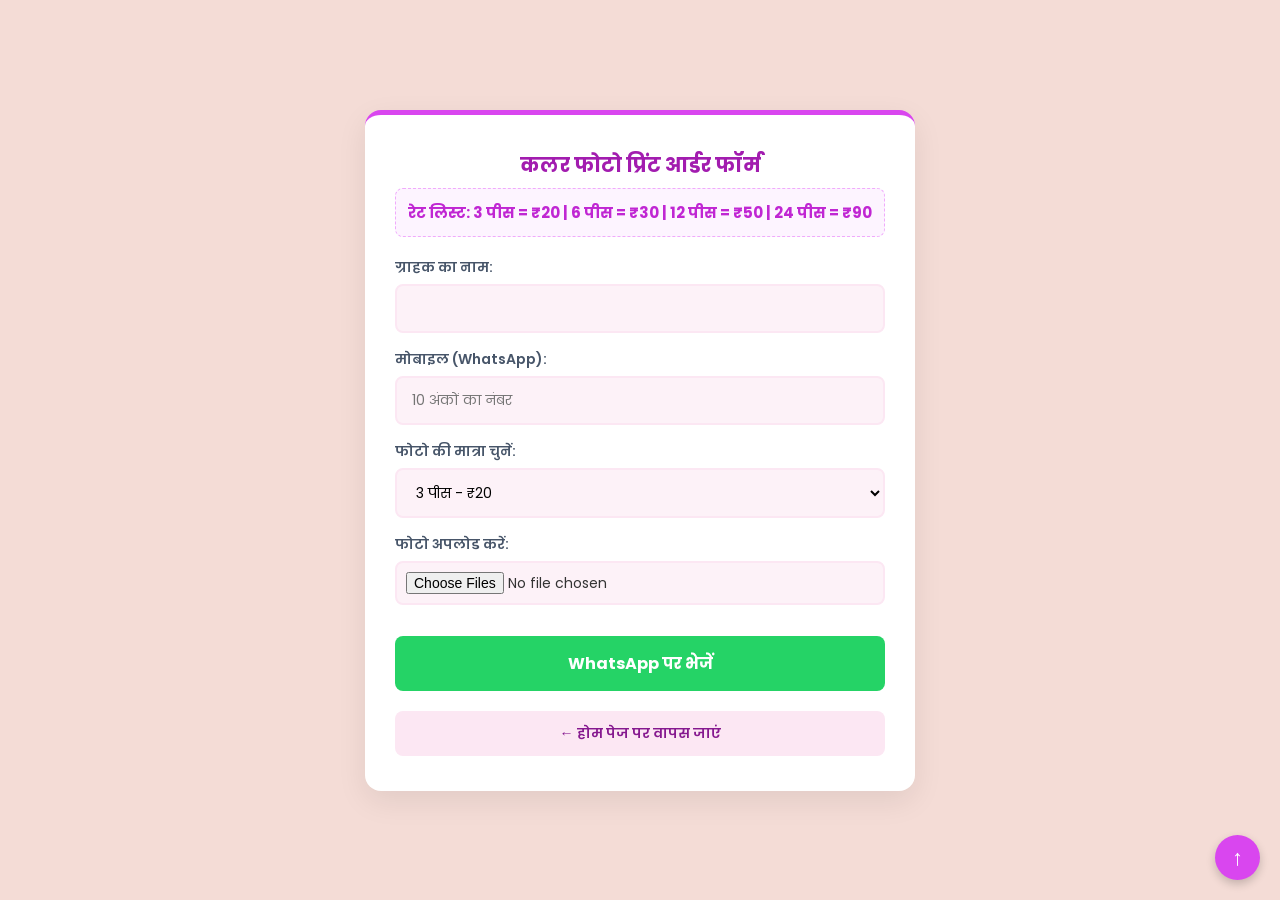
==== photo.html @ 9f6e5f60 "Add files via upload" ====
﻿<!DOCTYPE html>
<html lang="hi">
<head>
    <meta charset="UTF-8">
    <meta name="viewport" content="width=device-width, initial-scale=1.0">
    <title>कलर फोटो फॉर्म - Best to Best Computer</title>
    <link rel="stylesheet" href="style.css">
    <link href="https://fonts.googleapis.com/css2?family=Poppins:wght@400;500;600;700&display=swap" rel="stylesheet">
</head>
<body>

    <div class="top-arrow" onclick="window.scrollTo({top: 0, behavior: 'smooth'})">↑</div>

    <div class="form-box">
        <h2>कलर फोटो प्रिंट आर्डर फॉर्म</h2>
        <div class="fee-table">रेट लिस्ट: 3 पीस = ₹20 | 6 पीस = ₹30 | 12 पीस = ₹50 | 24 पीस = ₹90</div>

        <div class="group"><label>ग्राहक का नाम:</label><input type="text" id="pName"></div>
        <div class="group"><label>मोबाइल (WhatsApp):</label><input type="tel" id="pMobile" placeholder="10 अंकों का नंबर"></div>
        <div class="group">
            <label>फोटो की मात्रा चुनें:</label>
            <select id="pQty">
                <option value="3 पीस (₹20)">3 पीस - ₹20</option>
                <option value="6 पीस (₹30)">6 पीस - ₹30</option>
                <option value="12 पीस (₹50)">12 पीस - ₹50</option>
                <option value="24 पीस (₹90)">24 पीस - ₹90</option>
            </select>
        </div>
        <div class="group"><label>फोटो अपलोड करें:</label><input type="file" id="pFiles" multiple></div>

        <button class="btn" onclick="validateAndSendPhoto()">WhatsApp पर भेजें</button>
        <a href="index.html" class="back-link">← होम पेज पर वापस जाएं</a>
    </div>

    <script>
        function getFiles(id) {
            let files = document.getElementById(id).files;
            let names = [];
            for (let i = 0; i < files.length; i++) { names.push(files[i].name); }
            return names.length > 0 ? names.join(", ") : "संलग्न नहीं";
        }

        function isValidMobile(mobile) { return /^[0-9]{10}$/.test(mobile); }

        function validateAndSendPhoto() {
            let name = document.getElementById("pName").value.trim();
            let mobile = document.getElementById("pMobile").value.trim();

            if (!name) { alert("कृपया नाम दर्ज करें!"); return; }
            if (!isValidMobile(mobile)) { alert("कृपया सही 10 अंकों का मोबाइल नंबर दर्ज करें!"); return; }

            let msg = `*--- कलर फोटो आर्डर ---*\n` +
                      `💻 दुकान: Best to Best Computer (बड़बाद)\n` +
                      `🖼️ मात्रा: ${document.getElementById("pQty").value}\n\n` +
                      `👤 नाम: ${name}\n` +
                      `📞 मोबाइल: ${mobile}\n` +
                      `📎 फोटो फाइल: ${getFiles('pFiles')}`;

            window.open(`https://wa.me/916204339748?text=` + encodeURIComponent(msg), '_blank');
        }
    </script>
</body>
</html>
---- style.css ----
﻿/* Google Font Import */
@import url('https://fonts.googleapis.com/css2?family=Poppins:wght@400;500;600;700&display=swap');

/* Basic Reset */
* {
    margin: 0;
    padding: 0;
    box-sizing: border-box;
    font-family: 'Poppins', sans-serif;
}

body {
    background: #f4dcd6; /* यहाँ फोटो जैसा सॉफ्ट पिंक बैकग्राउंड कलर सेट किया गया है */
    color: #333;
    display: flex;
    justify-content: center;
    align-items: center;
    min-height: 100vh;
    padding: 20px;
}

/* Form Container & Main Box */
.form-box, .container {
    background: #ffffff;
    width: 100%;
    max-width: 550px;
    padding: 35px 30px;
    border-radius: 16px;
    box-shadow: 0 10px 30px rgba(0,0,0,0.08);
    border-top: 5px solid #d946ef; /* ऊपर की बॉर्डर को मैचिंग पिंक/पर्पल शेड दिया गया है */
}

/* Headers & Shop Logo Text */
h1, h2 {
    text-align: center;
    color: #a21caf; /* फोटो की तरह हेडिंग का रंग पर्पल/मैजेंटा किया गया है */
    margin-bottom: 8px;
    font-weight: 700;
}

h1 { font-size: 24px; text-transform: uppercase; }
h2 { font-size: 20px; }

p {
    text-align: center;
    color: #64748b;
    font-size: 14px;
    margin-bottom: 25px;
    font-weight: 500;
}

/* Logo Design inside Index */
.shop-logo {
    text-align: center;
    margin-bottom: 15px;
}

.logo-icon {
    font-size: 45px;
    background: linear-gradient(135deg, #c026d3, #9333ea);
    -webkit-background-clip: text;
    -webkit-text-fill-color: transparent;
    display: inline-block;
    margin-bottom: 5px;
}

.logo-text {
    font-size: 20px;
    font-weight: 700;
    color: #a21caf;
    text-transform: uppercase;
}

.logo-tagline {
    font-size: 12px;
    color: #db2777;
    font-weight: 600;
    text-transform: uppercase;
    letter-spacing: 1px;
    margin-top: 2px;
}

/* Input Fields */
.group {
    margin-bottom: 16px;
}

label {
    display: block;
    font-weight: 600;
    margin-bottom: 6px;
    color: #475569;
    font-size: 14px;
}

input[type="text"], 
input[type="tel"], 
input[type="email"], 
input[type="date"], 
select, 
input[type="file"] {
    width: 100%;
    padding: 12px 15px;
    border: 2px solid #fce7f3; /* इनपुट बॉक्स का बॉर्डर हल्का पिंक */
    border-radius: 8px;
    font-size: 14px;
    transition: all 0.3s ease;
    background-color: #fdf2f8; /* इनपुट के अंदर का हल्का पिंक शेड */
}

input:focus, select:focus {
    border-color: #d946ef;
    background-color: #ffffff;
    outline: none;
    box-shadow: 0 0 0 4px rgba(217, 70, 239, 0.15);
}

input[type="file"] {
    padding: 9px;
    cursor: pointer;
}

/* WhatsApp Submit Button */
.btn {
    background: #25d366;
    color: #ffffff;
    border: none;
    padding: 15px;
    width: 100%;
    font-size: 16px;
    font-weight: 700;
    border-radius: 8px;
    cursor: pointer;
    transition: all 0.3s ease;
    margin-top: 15px;
}

.btn:hover {
    background: #1ebd5b;
    transform: translateY(-3px);
    box-shadow: 0 8px 20px rgba(37, 211, 102, 0.3);
}

/* Fee Boxes / Tables */
.fee, .fee-table {
    background: #fdf4ff;
    color: #c026d3;
    padding: 12px;
    border-radius: 8px;
    text-align: center;
    font-weight: 700;
    margin-bottom: 20px;
    border: 1px dashed #f0abfc;
    font-size: 15px;
}

/* Homepage Services Buttons */
.service-btn {
    display: flex;
    align-items: center;
    justify-content: center;
    background: #ffffff;
    color: #1e293b;
    text-decoration: none;
    padding: 16px 20px;
    margin-bottom: 16px;
    border-radius: 12px;
    font-size: 16px;
    font-weight: 600;
    transition: all 0.3s ease;
    border: 2px solid #fce7f3;
}

.service-btn:hover {
    border-color: #d946ef;
    background: #fdf4ff;
    color: #a21caf;
    transform: translateX(5px);
    box-shadow: 0 5px 15px rgba(217, 70, 239, 0.1);
}

/* Back Link */
.back-link {
    display: block;
    text-align: center;
    margin-top: 20px;
    padding: 12px;
    background: #fce7f3;
    border-radius: 8px;
    color: #86198f;
    text-decoration: none;
    font-size: 14px;
    font-weight: 600;
    transition: 0.3s;
}

.back-link:hover {
    background: #fbcfe8;
    color: #701a75;
}

/* Checkbox Group */
.checkbox-group {
    background: #fdf2f8;
    padding: 10px;
    border-radius: 8px;
    border: 1px solid #fce7f3;
    display: flex;
    flex-wrap: wrap;
    gap: 10px;
}

.checkbox-group label {
    font-weight: normal;
    display: inline-flex;
    align-items: center;
    gap: 5px;
    cursor: pointer;
}

/* Top Arrow Button */
.top-arrow {
    position: fixed;
    bottom: 20px;
    right: 20px;
    background: #d946ef;
    color: white;
    width: 45px;
    height: 45px;
    display: flex;
    justify-content: center;
    align-items: center;
    border-radius: 50%;
    cursor: pointer;
    font-size: 22px;
    box-shadow: 0 4px 10px rgba(0,0,0,0.2);
    z-index: 1000;
    transition: 0.3s;
}

.top-arrow:hover {
    background: #c026d3;
    transform: translateY(-3px);
}
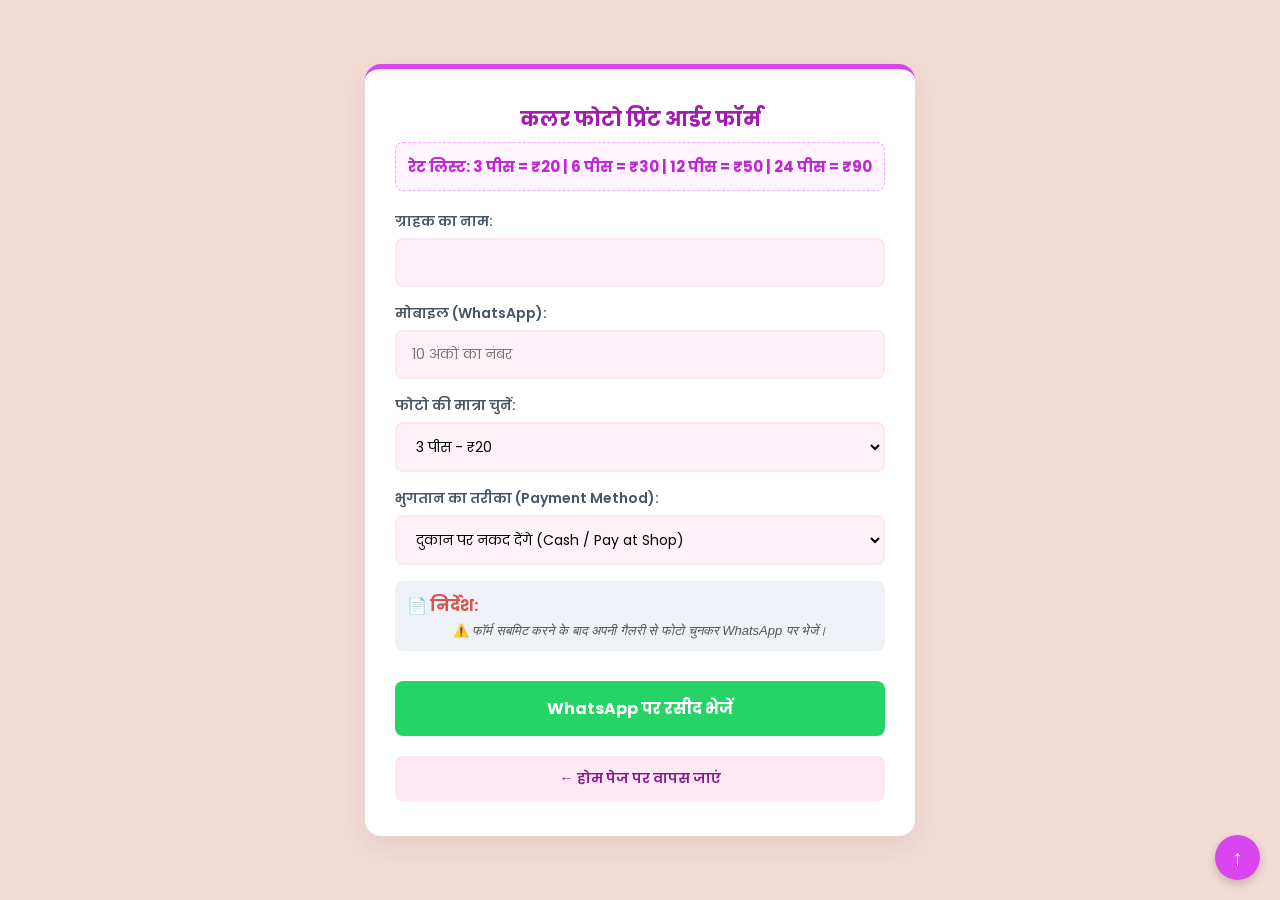
==== commit 9ea0c84b: "Update photo.html" ====
--- a/photo.html
+++ b/photo.html
@@ -1,4 +1,4 @@
-﻿<!DOCTYPE html>
+<!DOCTYPE html>
 <html lang="hi">
 <head>
     <meta charset="UTF-8">
@@ -8,13 +8,11 @@
     <link href="https://fonts.googleapis.com/css2?family=Poppins:wght@400;500;600;700&display=swap" rel="stylesheet">
 </head>
 <body>
-
     <div class="top-arrow" onclick="window.scrollTo({top: 0, behavior: 'smooth'})">↑</div>
-
     <div class="form-box">
         <h2>कलर फोटो प्रिंट आर्डर फॉर्म</h2>
         <div class="fee-table">रेट लिस्ट: 3 पीस = ₹20 | 6 पीस = ₹30 | 12 पीस = ₹50 | 24 पीस = ₹90</div>
-
+        
         <div class="group"><label>ग्राहक का नाम:</label><input type="text" id="pName"></div>
         <div class="group"><label>मोबाइल (WhatsApp):</label><input type="tel" id="pMobile" placeholder="10 अंकों का नंबर"></div>
         <div class="group">
@@ -26,38 +24,62 @@
                 <option value="24 पीस (₹90)">24 पीस - ₹90</option>
             </select>
         </div>
-        <div class="group"><label>फोटो अपलोड करें:</label><input type="file" id="pFiles" multiple></div>
 
-        <button class="btn" onclick="validateAndSendPhoto()">WhatsApp पर भेजें</button>
+        <div class="group">
+            <label>भुगतान का तरीका (Payment Method):</label>
+            <select id="payMethod" onchange="togglePaymentBox()">
+                <option value="दुकान पर नकद देंगे (Pay at Shop)">दुकान पर नकद देंगे (Cash / Pay at Shop)</option>
+                <option value="ऑनलाइन UPI पेमेंट (Online QR Scan)">ऑनलाइन UPI पेमेंट (QR स्कैन करके)</option>
+            </select>
+        </div>
+
+        <div id="onlinePayBox" style="display: none; background: #f9f9f9; padding: 15px; border-radius: 8px; border: 1px dashed #1a73e8; text-align: center; margin-bottom: 15px;">
+            <b style="color: #1a73e8; display: block; margin-bottom: 8px;">📱 QR कोड स्कैन करके पेमेंट करें:</b>
+            <img src="qrcode.jpg" alt="UPI QR Code" style="width: 180px; height: auto; margin: 10px auto; display: block; border-radius: 8px; border: 1px solid #ccc;">
+            <p style="font-size: 13px; color: #555; margin: 0 0 10px 0;">UPI ID: <b>kantlalmandal88@okicici</b></p>
+            <div style="font-size: 12px; color: #d9534f; background: #fff3f3; padding: 6px; border-radius: 4px;">
+                ⚠️ पेमेंट करने के बाद UTR नंबर नीचे लिखें:
+            </div>
+            <div class="group" style="margin-top: 10px; text-align: left;">
+                <label>UPI Transaction / UTR No:</label>
+                <input type="text" id="upiRefNo" placeholder="पेमेंट का UTR नंबर लिखें">
+            </div>
+        </div>
+        
+        <div style="background: #eef2f7; padding: 12px; border-radius: 8px; margin-bottom: 15px;">
+            <b style="color: #d9534f; display: block; margin-bottom: 5px;">📄 निर्देश:</b>
+            <p style="margin: 0; font-size: 13px; color: #555;">⚠️ <i>फॉर्म सबमिट करने के बाद अपनी गैलरी से फोटो चुनकर WhatsApp पर भेजें।</i></p>
+        </div>
+
+        <button class="btn" onclick="validateAndSendPhoto()">WhatsApp पर रसीद भेजें</button>
         <a href="index.html" class="back-link">← होम पेज पर वापस जाएं</a>
     </div>
 
     <script>
-        function getFiles(id) {
-            let files = document.getElementById(id).files;
-            let names = [];
-            for (let i = 0; i < files.length; i++) { names.push(files[i].name); }
-            return names.length > 0 ? names.join(", ") : "संलग्न नहीं";
+        function togglePaymentBox() {
+            let method = document.getElementById("payMethod").value;
+            let payBox = document.getElementById("onlinePayBox");
+            payBox.style.display = method.includes("ऑनलाइन") ? "block" : "none";
         }
-
         function isValidMobile(mobile) { return /^[0-9]{10}$/.test(mobile); }
-
         function validateAndSendPhoto() {
             let name = document.getElementById("pName").value.trim();
             let mobile = document.getElementById("pMobile").value.trim();
-
             if (!name) { alert("कृपया नाम दर्ज करें!"); return; }
             if (!isValidMobile(mobile)) { alert("कृपया सही 10 अंकों का मोबाइल नंबर दर्ज करें!"); return; }
+            let payMethod = document.getElementById("payMethod").value;
+            let upiRef = document.getElementById("upiRefNo").value.trim() || "लागू नहीं";
 
-            let msg = `*--- कलर फोटो आर्डर ---*\n` +
+            let msg = `🧾 *--- फोटो आर्डर रसीद ---*\n` +
                       `💻 दुकान: Best to Best Computer (बड़बाद)\n` +
-                      `🖼️ मात्रा: ${document.getElementById("pQty").value}\n\n` +
-                      `👤 नाम: ${name}\n` +
-                      `📞 मोबाइल: ${mobile}\n` +
-                      `📎 फोटो फाइल: ${getFiles('pFiles')}`;
-
+                      `🖼️ मात्रा: ${document.getElementById("pQty").value}\n` +
+                      `💳 भुगतान स्थिति: ${payMethod}\n` +
+                      (payMethod.includes("ऑनलाइन") ? `🔢 UTR/Ref No: ${upiRef}\n` : ``) +
+                      `\n👤 नाम: ${name}\n` +
+                      `📞 मोबाइल: ${mobile}\n\n` +
+                      `📎 _(नोट: ग्राहक इसके बाद फोटो WhatsApp पर भेजेंगे)_`;
             window.open(`https://wa.me/916204339748?text=` + encodeURIComponent(msg), '_blank');
         }
     </script>
 </body>
-</html>+</html>
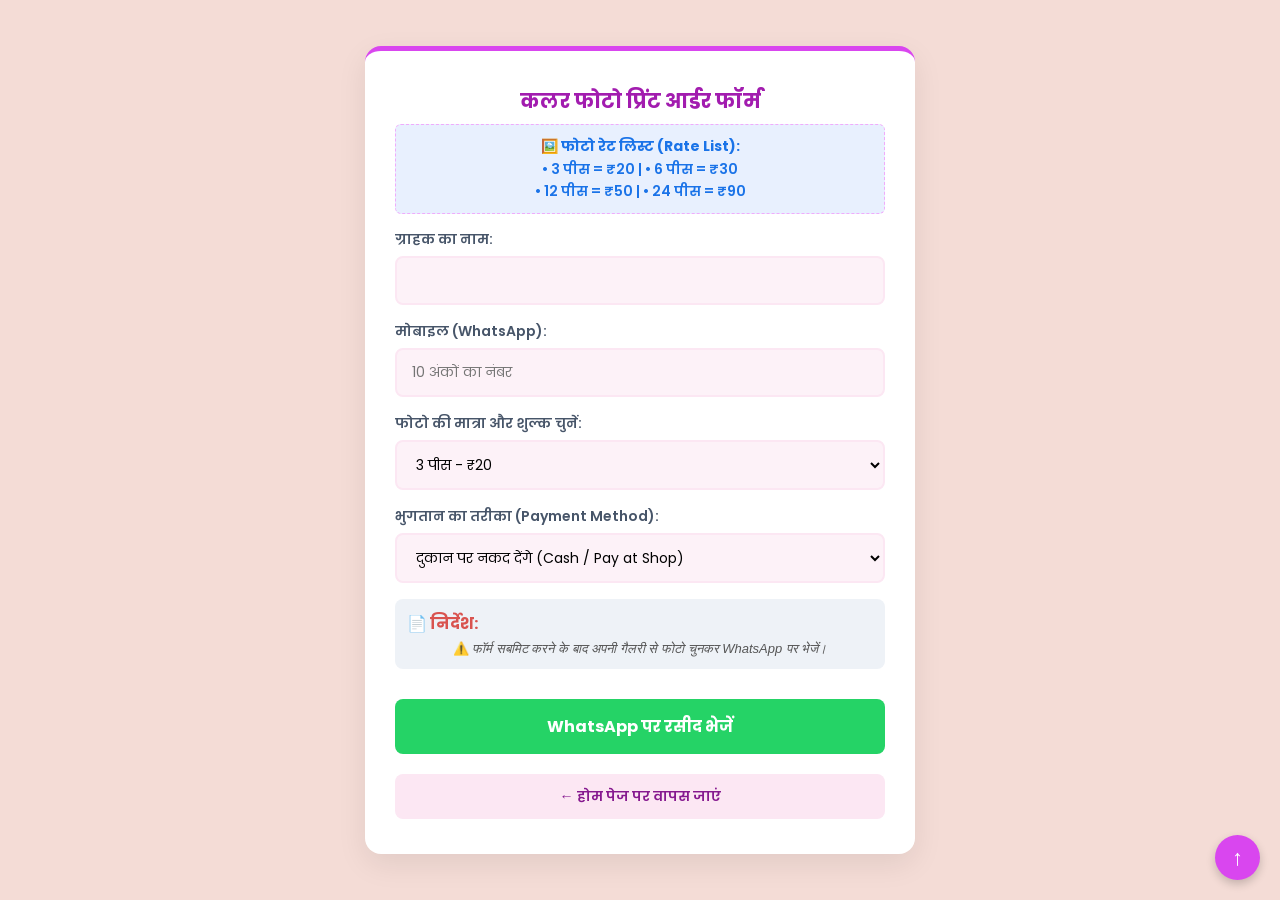
==== commit 97046a6a: "Update photo.html" ====
--- a/photo.html
+++ b/photo.html
@@ -11,17 +11,23 @@
     <div class="top-arrow" onclick="window.scrollTo({top: 0, behavior: 'smooth'})">↑</div>
     <div class="form-box">
         <h2>कलर फोटो प्रिंट आर्डर फॉर्म</h2>
-        <div class="fee-table">रेट लिस्ट: 3 पीस = ₹20 | 6 पीस = ₹30 | 12 पीस = ₹50 | 24 पीस = ₹90</div>
+        
+        <div class="fee-table" style="background: #e8f0fe; color: #1a73e8; padding: 10px; border-radius: 6px; font-weight: 600; text-align: center; margin-bottom: 15px; font-size: 14px; line-height: 1.6;">
+            🖼️ <b>फोटो रेट लिस्ट (Rate List):</b><br>
+            • 3 पीस = ₹20 | • 6 पीस = ₹30<br>
+            • 12 पीस = ₹50 | • 24 पीस = ₹90
+        </div>
         
         <div class="group"><label>ग्राहक का नाम:</label><input type="text" id="pName"></div>
         <div class="group"><label>मोबाइल (WhatsApp):</label><input type="tel" id="pMobile" placeholder="10 अंकों का नंबर"></div>
+        
         <div class="group">
-            <label>फोटो की मात्रा चुनें:</label>
-            <select id="pQty">
-                <option value="3 पीस (₹20)">3 पीस - ₹20</option>
-                <option value="6 पीस (₹30)">6 पीस - ₹30</option>
-                <option value="12 पीस (₹50)">12 पीस - ₹50</option>
-                <option value="24 पीस (₹90)">24 पीस - ₹90</option>
+            <label>फोटो की मात्रा और शुल्क चुनें:</label>
+            <select id="pQty" onchange="updateQRImage()">
+                <option value="3 पीस (₹20)" data-price="20" data-img="20qr.jpg">3 पीस - ₹20</option>
+                <option value="6 पीस (₹30)" data-price="30" data-img="30qr.jpg">6 पीस - ₹30</option>
+                <option value="12 पीस (₹50)" data-price="50" data-img="50qr.jpg">12 पीस - ₹50</option>
+                <option value="24 पीस (₹90)" data-price="90" data-img="90qr.jpg">24 पीस - ₹90</option>
             </select>
         </div>
 
@@ -34,8 +40,9 @@
         </div>
 
         <div id="onlinePayBox" style="display: none; background: #f9f9f9; padding: 15px; border-radius: 8px; border: 1px dashed #1a73e8; text-align: center; margin-bottom: 15px;">
-            <b style="color: #1a73e8; display: block; margin-bottom: 8px;">📱 QR कोड स्कैन करके पेमेंट करें:</b>
-            <img src="qrcode.jpg" alt="UPI QR Code" style="width: 180px; height: auto; margin: 10px auto; display: block; border-radius: 8px; border: 1px solid #ccc;">
+            <b style="color: #1a73e8; display: block; margin-bottom: 8px;" id="qrTitle">📱 QR कोड स्कैन करके पेमेंट करें:</b>
+            <!-- यहाँ चुनी गई मात्रा के हिसाब से अपने आप QR बदल जाएगा -->
+            <img id="dynamicQR" src="20qr.jpg" alt="UPI QR Code" style="width: 180px; height: auto; margin: 10px auto; display: block; border-radius: 8px; border: 1px solid #ccc;">
             <p style="font-size: 13px; color: #555; margin: 0 0 10px 0;">UPI ID: <b>kantlalmandal88@okicici</b></p>
             <div style="font-size: 12px; color: #d9534f; background: #fff3f3; padding: 6px; border-radius: 4px;">
                 ⚠️ पेमेंट करने के बाद UTR नंबर नीचे लिखें:
@@ -56,23 +63,41 @@
     </div>
 
     <script>
+        function updateQRImage() {
+            let select = document.getElementById("pQty");
+            let selectedOption = select.options[select.selectedIndex];
+            let price = selectedOption.getAttribute("data-price");
+            let imgFile = selectedOption.getAttribute("data-img");
+            
+            document.getElementById("qrTitle").innerText = `📱 QR कोड स्कैन करके ₹${price} पेमेंट करें:`;
+            document.getElementById("dynamicQR").src = imgFile;
+        }
+
         function togglePaymentBox() {
             let method = document.getElementById("payMethod").value;
             let payBox = document.getElementById("onlinePayBox");
             payBox.style.display = method.includes("ऑनलाइन") ? "block" : "none";
         }
+
         function isValidMobile(mobile) { return /^[0-9]{10}$/.test(mobile); }
+
         function validateAndSendPhoto() {
             let name = document.getElementById("pName").value.trim();
             let mobile = document.getElementById("pMobile").value.trim();
             if (!name) { alert("कृपया नाम दर्ज करें!"); return; }
             if (!isValidMobile(mobile)) { alert("कृपया सही 10 अंकों का मोबाइल नंबर दर्ज करें!"); return; }
+            
+            let qtySelect = document.getElementById("pQty");
+            let qtyText = qtySelect.value;
+            let price = qtySelect.options[qtySelect.selectedIndex].getAttribute("data-price");
+
             let payMethod = document.getElementById("payMethod").value;
             let upiRef = document.getElementById("upiRefNo").value.trim() || "लागू नहीं";
 
             let msg = `🧾 *--- फोटो आर्डर रसीद ---*\n` +
                       `💻 दुकान: Best to Best Computer (बड़बाद)\n` +
-                      `🖼️ मात्रा: ${document.getElementById("pQty").value}\n` +
+                      `🖼️ मात्रा: ${qtyText}\n` +
+                      `💵 कुल शुल्क: ₹${price}\n` +
                       `💳 भुगतान स्थिति: ${payMethod}\n` +
                       (payMethod.includes("ऑनलाइन") ? `🔢 UTR/Ref No: ${upiRef}\n` : ``) +
                       `\n👤 नाम: ${name}\n` +
